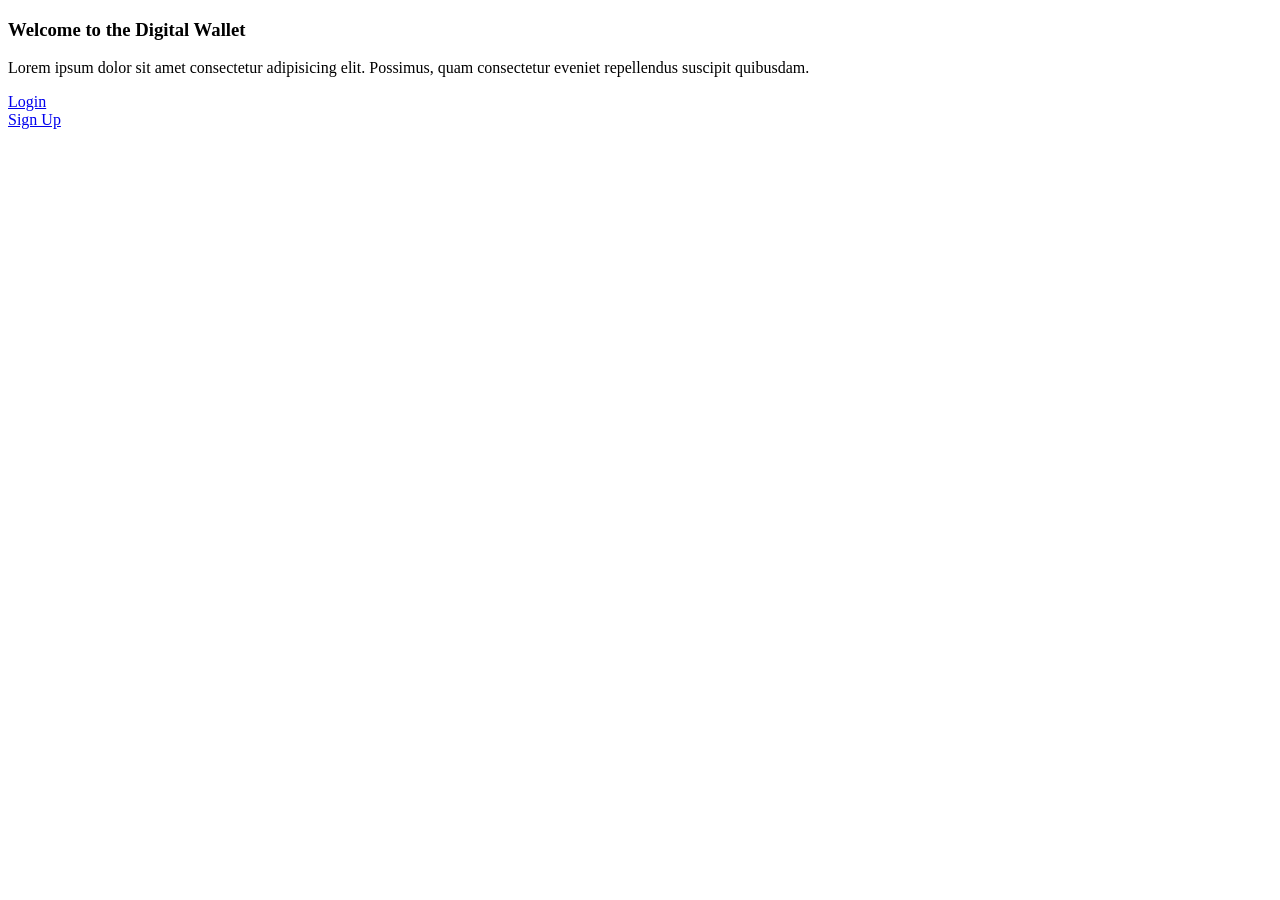
==== index.html @ 7bc91ecc "named index" ====
<!DOCTYPE html>
<html lang="en">
<head>
    <meta charset="UTF-8">
    <meta name="viewport" content="width=device-width, initial-scale=1.0">
    <title>digital wallet</title>
    <link rel="stylesheet" href="homestyle.css">
   
    

</head>
<body>
    <section class="body-container">
        <div class="home-page-content">
            <section class="left">
                <div class="title">
                    <h1>Welcome to the Digital Wallet</h1>
                </div>
                <div class="about-us">
                    <p>Lorem ipsum dolor sit amet consectetur adipisicing elit. Possimus, quam consectetur eveniet
                        repellendus suscipit quibusdam.</p>
                </div>
                <div class="login-sign-btn">
                    <div class="login-btn">
                        <a href="/website-wallet/client/assets/front/login.html">Login</a>
                    </div>
                    <div class="signUp-btn">
                        <a href="/website-wallet/client/assets/front/Sign-up.html">Sign Up</a>
                    </div>
                </div>
            </section>
        </div>
    </section>
    
</body>
</html>
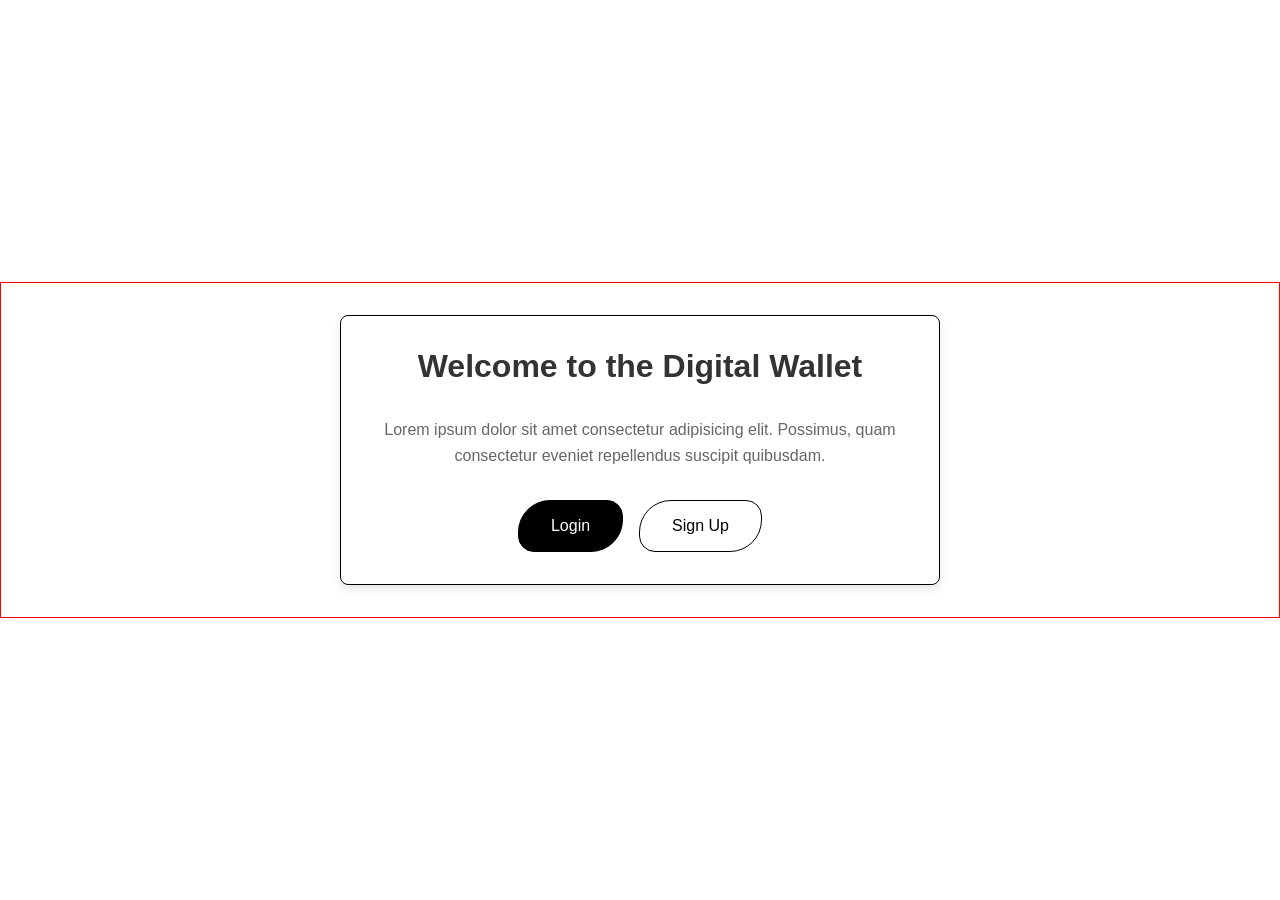
==== commit 2cf9f532: "fixed pages" ====
--- a/index.html
+++ b/index.html
@@ -22,10 +22,10 @@
                 </div>
                 <div class="login-sign-btn">
                     <div class="login-btn">
-                        <a href="/website-wallet/client/assets/front/login.html">Login</a>
+                        <a href="login.html">Login</a>
                     </div>
                     <div class="signUp-btn">
-                        <a href="/website-wallet/client/assets/front/Sign-up.html">Sign Up</a>
+                        <a href="Sign-up.html">Sign Up</a>
                     </div>
                 </div>
             </section>
--- a/homestyle.css
+++ b/homestyle.css
@@ -0,0 +1,776 @@
+/* General Styles */
+* {
+    margin: 0 !important;
+    padding: 0;
+    box-sizing: border-box;
+}
+
+
+
+/* Body Styling (Unified) */
+body {
+    font-family: 'Arial', sans-serif !important;
+    background-color: #fdfdfd t;
+    display: flex ;
+    justify-content: center !important;
+    align-items: center !important;
+    min-height: 100vh !important;
+    color: black;
+}
+
+
+.admin-section{
+    margin-top:0rem !important;
+    width: 95%;
+    padding: 1rem;
+    margin: 1rem;
+}
+
+
+.div-form{
+    width: 100%;
+    display: flex;
+        flex-direction: column;
+      
+        justify-self: center;
+        align-self: center;
+}
+.profile-css{
+    display: flex;
+    width: 80%;
+}
+
+
+.input-css{
+    width: 100%;
+    
+    padding: 10px;
+    font-size: 16px;
+    color: #333;
+    /* Dark text for contrast */
+    background: #fff;
+    /* White background */
+    border: 2px solid #000 !important;
+    /* Black border */
+    border-radius: 8px;
+    /* Smooth edges */
+    box-shadow: 4px 4px 10px rgba(0, 0, 0, 0.2);
+    /* Soft shadow */
+    transition: all 0.3s ease-in-out;
+    outline: none;
+}
+.noti-btn{
+    display: flex;
+    justify-content: center;
+    width: 30%;
+    align-items: center;
+
+}
+
+.input-css:focus {
+    border-color: #444;
+    /* Slightly lighter black on focus */
+    box-shadow: 6px 6px 12px rgba(0, 0, 0, 0.3);
+    /* Stronger shadow on focus */
+}
+
+
+/* ----------------admin--------------  */
+.live-transactions,
+.transaction-table,
+.search-usersmail,
+.search-transaction,
+.search-p2p {
+    margin-bottom: 20px;
+    /* Adds space between elements */
+}
+
+#searchResults,
+#searchResults-transaction,
+#p2pSearchResults {
+    margin-top: 20px;
+    /* Adds space above results */
+    padding: 10px;
+    border: 1px solid #ccc;
+    background: #f9f9f9;
+    overflow-y: auto;
+    /* Enable scrolling if content exceeds */
+}
+
+.admin-section {
+    padding-top: 50vh;
+
+}
+
+ /* /* ------------- admin-------------   */
+.nomargin {
+    top: 10vh !important;
+}
+ 
+
+.div-form1 form{
+    display: flex;
+    flex-direction: column;
+    gap: 2rem;
+
+}
+
+/* -----------------------signup---------------- */
+.signup-section{
+  display: flex;
+  flex-direction: column;
+  align-items: center;
+  justify-content: center;
+
+
+}
+.body-container{
+    display: flex !important;
+    justify-content: center !important;
+    align-items: center !important;
+    width: 100% !important;
+    border: 1px solid red;
+}
+
+.backbtn1{
+    display: flex;
+    width: 70%;
+}
+
+/* --------------------- signup ------------------  */
+/* Home Page Content */
+.home-page-content {
+    display: flex;
+    flex-direction: column;
+    width: 80%;
+    height: auto;
+    gap: 2rem;
+    justify-content: center;
+    align-items: center;
+    padding: 2rem;
+}
+
+/* Left Section */
+.left {
+    width: 100%;
+    max-width: 600px;
+    border: 1px solid rgb(0, 0, 0);
+    border-radius: 8px;
+    display: flex;
+    flex-direction: column;
+    gap: 2rem;
+    padding: 2rem;
+    box-shadow: 0 4px 8px rgba(0, 0, 0, 0.1);
+    text-align: center;
+}
+
+.title h1 {
+    font-size: 2rem;
+    color: #333;
+}
+
+.about-us p {
+    color: #666;
+    font-size: 1rem;
+    line-height: 1.6;
+}
+
+/* Button Container */
+.login-sign-btn {
+    display: flex;
+    justify-content: center;
+    align-items: center;
+    flex-wrap: wrap;
+    gap: 1rem;
+}
+
+
+
+
+
+
+/* //input button  */
+/* Input Submit Button */
+.input-btn {
+    border: 1px solid black !important;
+    border-radius: 2rem 1rem!important;
+    padding: 1rem 2rem!important;
+    text-align: center!important;
+    cursor: pointer!important;
+    transition: all 0.3s ease!important;
+    background-color: black!important;
+    color: white!important;
+    font-size: 1rem!important;
+    font-weight: bold!important;
+    width: 100%!important;
+    display: inline-block!important;
+    appearance: none!important;
+    -webkit-appearance: none!important;
+}
+
+/* Hover Effect */
+.input-btn:hover  {
+    background-color: #333!important;
+    border-color: #333!important;
+    transform: scale(1.05)!important;
+    border-radius: 1rem 2rem!important;
+}
+/* //input button  */
+
+
+
+
+/* Back Button */
+.back-btn {
+    border: 1px solid black !important;
+    border-radius: 1rem 2rem !important;
+    padding: 1rem 2rem !important;
+    text-align: center !important;
+    cursor: pointer !important;
+    transition: all 0.3s ease !important;
+    background-color: white !important;
+    color: black !important;
+    font-size: 1rem !important;
+    font-weight: bold !important;
+    width: 100% !important;
+    display: inline-block !important;
+    appearance: none !important;
+    -webkit-appearance: none !important;
+}
+
+/* Hover Effect */
+.back-btn:hover {
+    background-color: #ddd !important;
+    border-color: #ddd !important;
+    transform: scale(1.05) !important;
+    border-radius: 2rem 1rem !important;
+}
+
+
+
+/* Elegant Titles */
+.big-title {
+    font-size: 3rem !important;
+    font-weight: bold !important;
+    color: #222 !important;
+    text-transform: uppercase !important;
+    letter-spacing: 2px !important;
+    text-align: center !important;
+    margin-bottom: 1rem !important;
+}
+
+/* Medium Title */
+.medium-title {
+    font-size: 2rem !important;
+    font-weight: 600 !important;
+    color: #333 !important;
+    text-transform: capitalize !important;
+    letter-spacing: 1.5px !important;
+    text-align: left !important;
+    margin-bottom: 0.8rem !important;
+}
+
+/* Small Title */
+.small-title {
+    font-size: 1.5rem !important;
+    font-weight: 500 !important;
+    color: #444 !important;
+    text-transform: capitalize !important;
+    letter-spacing: 1px !important;
+    text-align: left !important;
+    margin-bottom: 0.5rem !important;
+}
+
+
+/* Elegant Box Shadow */
+.elegant-box {
+    background: white !important;
+    border-radius: 1rem !important;
+    padding: 1.5rem !important;
+    box-shadow: 0 4px 10px rgba(0, 0, 0, 0.1) !important;
+    transition: all 0.3s ease-in-out !important;
+    margin: 1rem !important;
+}
+
+/* Hover Effect */
+.elegant-box:hover {
+    box-shadow: 0 6px 15px rgba(0, 0, 0, 0.2) !important;
+    transform: translateY(-5px) !important;
+}
+
+/* ----------------- tables-------------------  */
+
+table {
+    width: 100%;
+    border-collapse: collapse;
+    margin: 20px 0;
+    font-size: 16px;
+    text-align: left;
+    background: #fff;
+    box-shadow: 4px 4px 10px rgba(0, 0, 0, 0.1);
+    /* Subtle shadow */
+}
+
+th,
+td {
+    padding: 12px 16px;
+    /* Adds spacing inside each cell */
+    border-bottom: 1px solid #ddd;
+    /* Light gray border */
+}
+
+th {
+    background: #000;
+    /* Black header */
+    color: #fff;
+    /* White text */
+    font-weight: bold;
+    text-transform: uppercase;
+}
+
+tr:nth-child(even) {
+    background: #f9f9f9;
+    /* Alternating row colors */
+}
+
+tr:hover {
+    background: #f1f1f1;
+    /* Highlight row on hover */
+}
+
+
+/* Buttons */
+.login-btn,
+.signUp-btn {
+    border: 1px solid black;
+    border-radius: 2rem 1rem;
+    padding: 1rem 2rem;
+    text-align: center;
+    cursor: pointer;
+    transition: all 0.3s ease;
+}
+
+.login-btn {
+    background-color: black;
+    color: white;
+}
+
+.login-btn:hover {
+    background-color: #333;
+    border-color: #333;
+    transform: scale(1.05);
+    border-radius: 1rem 2rem;
+}
+
+.signUp-btn {
+    background-color: transparent;
+    color: black;
+}
+
+.signUp-btn:hover {
+    background-color: #f0f0f0;
+    border-color: #888;
+    transform: scale(1.05);
+    border-radius: 1rem 2rem;
+}
+
+a {
+    text-decoration: none;
+    color: inherit;
+}
+
+/* ------------------------- Login Page Styles ------------------------- */
+/* Custom Login Container */
+.custom-login-container {
+    width: 100%;
+    max-width: 420px;
+    padding: 30px;
+    background: white;
+    border-radius: 8px;
+    box-shadow: 0 8px 16px rgba(0, 0, 0, 0.1);
+    transition: all 0.3s ease;
+    text-align: center;
+}
+
+/* Hover effect for the login container */
+.custom-login-container:hover {
+    transform: scale(1.05);
+    box-shadow: 0 12px 24px rgba(0, 0, 0, 0.2);
+}
+
+/* Custom Login Title */
+.custom-login-title {
+    color: #2E4053;
+    font-size: 28px;
+    margin-bottom: 20px;
+    font-weight: 600;
+}
+
+/* Form Fields */
+.custom-form-field {
+    margin-bottom: 20px;
+}
+
+/* Input fields styling */
+.custom-input {
+    width: 100% !important;
+    padding: 12px!important;;
+    margin: 8px 0!important;;
+    border: 1px solid #ddd!important;;
+    border-radius: 5px!important;;
+    font-size: 16px!important;;
+    transition: all 0.3s ease!important;;
+}
+
+/* Input focus effect */
+.custom-input:focus {
+    border-color: #3498DB!important;;
+    outline: none!important;;
+    box-shadow: 0 0 5px rgba(52, 152, 219, 0.5)!important;;
+}
+
+/* Submit button */
+.custom-submit-btn {
+    width: 100%;
+    padding: 12px;
+    background-color: #3498DB;
+    color: white;
+    border: none;
+    cursor: pointer;
+    border-radius: 5px;
+    font-size: 16px;
+    transition: background-color 0.3s ease;
+}
+
+.custom-submit-btn:hover {
+    background-color: #2980B9;
+}
+
+/* Back Button */
+.custom-back-btn {
+    background-color: transparent;
+    color: #3498DB;
+    border: none;
+    cursor: pointer;
+    font-size: 14px;
+    text-decoration: underline;
+    margin-top: 20px;
+}
+
+/* Hover effect for the 'Back' button */
+.custom-back-btn:hover {
+    color: #2980B9;
+}
+
+/* ------------------------- End of Login Page Styles ------------------------- */
+
+/* Profile Section */
+
+.container-profile {
+    width: 100%;
+    max-width: 1200px;
+    margin: 0 auto;
+    padding: 20px;
+    height: 100%;
+    display: flex;
+    flex-direction: column;
+    gap: 2rem;
+}
+
+/* Profile Section */
+.info {
+    background-color: #ffffff;
+    border-radius: 8px;
+    box-shadow: 0 2px 5px rgba(0, 0, 0, 0.1);
+    padding: 20px;
+    margin-bottom: 20px;
+}
+
+h1,
+h2 {
+    color: #2E4053;
+}
+
+h2#greeting {
+    font-size: 1.2em;
+    color: #3498db;
+}
+
+/* Profile Body */
+.profile-body {
+    margin-top: 20px;
+}
+
+.profile-body p {
+    font-size: 1.1em;
+    margin-bottom: 10px;
+}
+
+.profile-body p strong {
+    color: #2E4053;
+}
+
+/* Tiers Section */
+.tiers {
+    margin-top: 40px;
+    background-color: #fff;
+    padding: 20px;
+    border-radius: 8px;
+    box-shadow: 0 2px 5px rgba(0, 0, 0, 0.1);
+}
+
+.tiers h1 {
+    margin-bottom: 20px;
+    color: #2E4053;
+}
+
+/* Badge Styles */
+.badge {
+    display: flex;
+    align-items: center;
+    margin-bottom: 20px;
+    padding: 10px;
+    border-radius: 5px;
+    background-color: #f1f1f1;
+    transition: background-color 0.3s;
+}
+
+.badge input[type="radio"] {
+    margin-right: 10px;
+}
+
+.badge p {
+    font-size: 1.2em;
+    margin: 0;
+}
+
+/* Badge Colors */
+.brown-badge {
+    border: 2px solid #9E7C3E;
+}
+
+.silver-badge {
+    border: 2px solid #BDC3C7;
+}
+
+.gold-badge {
+    border: 2px solid #F39C12;
+}
+
+/* Hover Effects */
+.badge:hover {
+    background-color: #ecf0f1;
+}
+
+/* Submit Button */
+button[type="submit"] {
+    background-color: #3498db;
+    color: white;
+    border: none;
+    padding: 10px 20px;
+    border-radius: 5px;
+    cursor: pointer;
+    transition: background-color 0.3s;
+}
+
+button[type="submit"]:hover {
+    background-color: #2980b9;
+}
+
+/* Forms */
+form {
+    margin-bottom: 30px;
+}
+
+form label {
+    font-size: 1.1em;
+    margin-bottom: 5px;
+    display: inline-block;
+}
+
+form input[type="number"],
+form input[type="text"],
+form input[type="submit"] {
+    width: 100%;
+    padding: 10px;
+    margin-bottom: 15px;
+    border: 1px solid #ccc;
+    border-radius: 5px;
+    font-size: 1em;
+}
+
+form input[type="submit"] {
+    width: auto;
+    margin-top: 10px;
+    display: inline-block;
+}
+
+/* Logout Button */
+#logout {
+    background-color: #e74c3c;
+    color: white;
+    padding: 10px 20px;
+    border: none;
+    border-radius: 5px;
+    cursor: pointer;
+    font-size: 1.1em;
+    margin-top: 20px;
+    transition: background-color 0.3s;
+}
+
+#logout:hover {
+    background-color: #c0392b;
+}
+
+/* Loader Styles */
+.loader {
+    border: 3px solid #f3f3f3;
+    border-top: 3px solid #3498db;
+    border-radius: 50%;
+    width: 15px;
+    height: 15px;
+    animation: spin 2s linear infinite;
+    display: inline-block;
+}
+
+/* Responsiveness */
+
+/* For devices with a width between 400px and 600px */
+@media screen and (max-width: 600px) and (min-width: 400px) {
+    .admin-section {
+        display: flex;
+        flex-direction: column;
+        flex-wrap: wrap;
+        background-color: red !important;
+
+    }
+    
+        .big-title {}
+    
+        .input-btn {}
+    
+        .search-usersmail {}
+    
+        .elegant-box {}
+    
+        .search-container {}
+    
+        .back-btn {}
+    
+        .search-transaction {}
+    
+        .search-p2p {}
+    
+        .live-transactions {}
+    
+        .transaction-table {}
+    
+        .export-data {}
+    
+        .testing-js {}
+    
+    .home-page-content {
+        flex-direction: column;
+        width: 100%;
+        padding: 1rem;
+    }
+
+    .left,
+    .login-page {
+        width: 100%;
+        height: auto;
+        padding: 1rem;
+    }
+
+    .title h1 {
+        font-size: 1.5rem;
+    }
+
+    .about-us p {
+        font-size: 0.9rem;
+    }
+
+    .login-sign-btn {
+        flex-direction: column;
+        gap: 1rem;
+    }
+
+    .login-btn,
+    .signUp-btn {
+        width: 100%;
+    }
+
+    .login-page h1 {
+        font-size: 1.5rem;
+    }
+
+    .login-page input[type="email"],
+    .login-page input[type="password"] {
+        font-size: 0.9rem;
+    }
+
+    .login-page input[type="submit"] {
+        font-size: 0.9rem;
+    }
+
+    .login-page button {
+        font-size: 0.9rem;
+    }
+}
+
+/* For devices with a width of 450px or smaller */
+@media screen and (max-width: 450px) {
+    
+    .home-page-content {
+        flex-direction: column;
+        width: 100%;
+        padding: 1rem;
+    }
+
+    .left,
+    .login-page {
+        width: 100%;
+        height: auto;
+        padding: 1rem;
+        border: none;
+    }
+
+    .title h1 {
+        font-size: 1.2rem;
+    }
+
+    .about-us p {
+        font-size: 0.8rem;
+    }
+
+    .login-sign-btn {
+        flex-direction: column;
+        gap: 0.8rem;
+        justify-content: center;
+    }
+
+    .login-btn,
+    .signUp-btn {
+        width: 100%;
+        padding: 1rem;
+        font-size: 0.9rem;
+    }
+
+    .login-page h1 {
+        font-size: 1.2rem;
+    }
+
+    .login-page input[type="email"],
+    .login-page input[type="password"] {
+        font-size: 0.9rem;
+    }
+
+    .login-page input[type="submit"] {
+        font-size: 0.9rem;
+    }
+
+    .login-page button {
+        font-size: 0.9rem;
+    }
+}
+
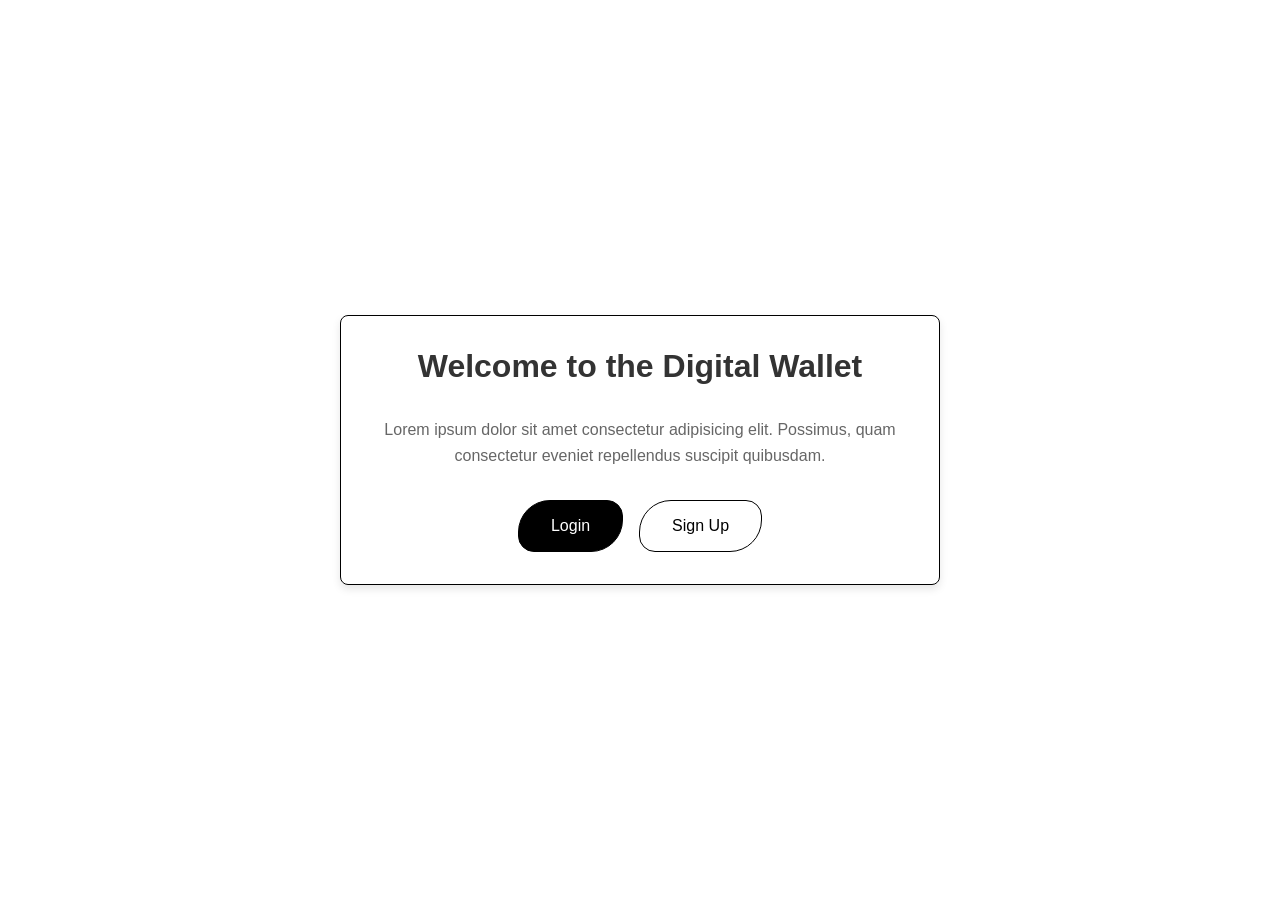
==== commit f3c544cb: "path fixed" ====
--- a/index.html
+++ b/index.html
@@ -22,10 +22,10 @@
                 </div>
                 <div class="login-sign-btn">
                     <div class="login-btn">
-                        <a href="login.html">Login</a>
+                        <a href="/login.html">Login</a>
                     </div>
                     <div class="signUp-btn">
-                        <a href="Sign-up.html">Sign Up</a>
+                        <a href="/Sign-up.html">Sign Up</a>
                     </div>
                 </div>
             </section>
--- a/homestyle.css
+++ b/homestyle.css
@@ -129,7 +129,7 @@
     justify-content: center !important;
     align-items: center !important;
     width: 100% !important;
-    border: 1px solid red;
+    /* border: 1px solid red; */
 }
 
 .backbtn1{
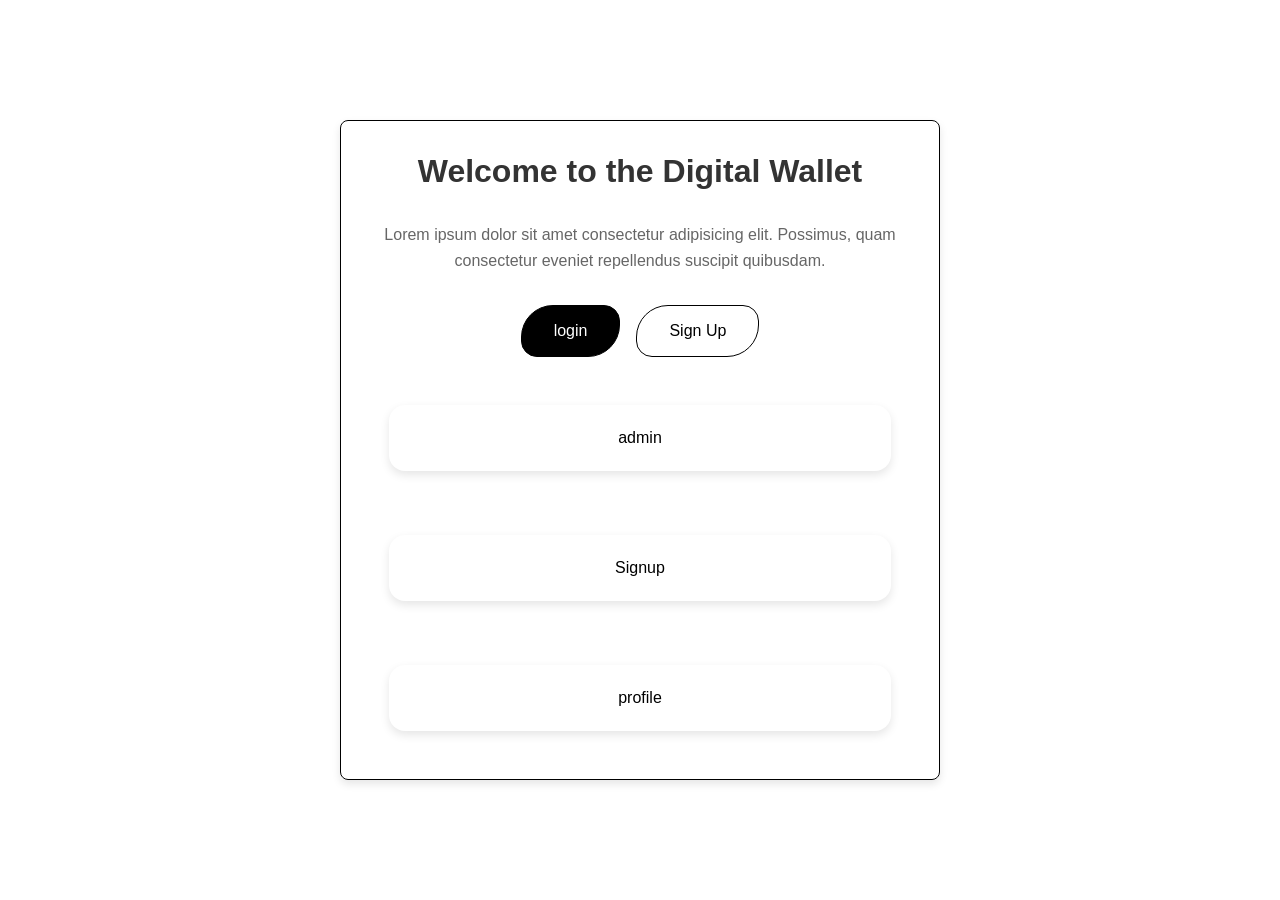
==== commit 25ae5a0e: "fixed path" ====
--- a/index.html
+++ b/index.html
@@ -22,12 +22,16 @@
                 </div>
                 <div class="login-sign-btn">
                     <div class="login-btn">
-                        <a href="/login.html">Login</a>
+                        <a href="C:\Users\Matta\Documents\GitHub\git-hub-pages\index.html"><a href="/site/login.html">login</a></a>
                     </div>
                     <div class="signUp-btn">
                         <a href="/Sign-up.html">Sign Up</a>
                     </div>
                 </div>
+                <a class="elegant-box" href="/site/admin.html">admin</a>
+                <a class="elegant-box" href="/site/Sign-up.html">Signup</a>
+                <a class="elegant-box" href="/site/profile.html">profile</a>
+
             </section>
         </div>
     </section>
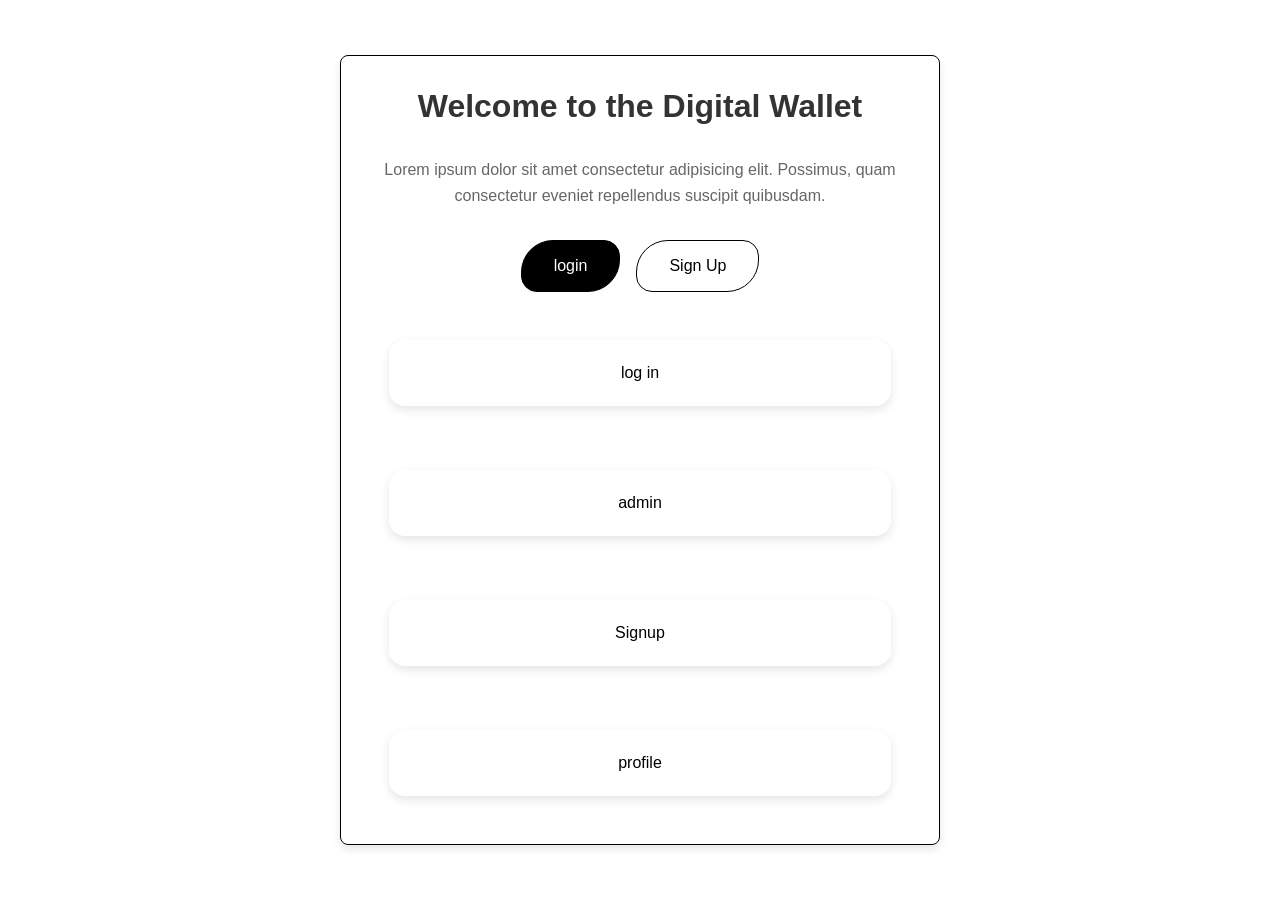
==== commit 6d7bf893: "Update index.html" ====
--- a/index.html
+++ b/index.html
@@ -28,9 +28,10 @@
                         <a href="/Sign-up.html">Sign Up</a>
                     </div>
                 </div>
-                <a class="elegant-box" href="/site/admin.html">admin</a>
-                <a class="elegant-box" href="/site/Sign-up.html">Signup</a>
-                <a class="elegant-box" href="/site/profile.html">profile</a>
+                <a class="elegant-box" href="site/login.html">log in</a>
+                <a class="elegant-box" href="site/admin.html">admin</a>
+                <a class="elegant-box" href="site/Sign-up.html">Signup</a>
+                <a class="elegant-box" href="site/profile.html">profile</a>
 
             </section>
         </div>
